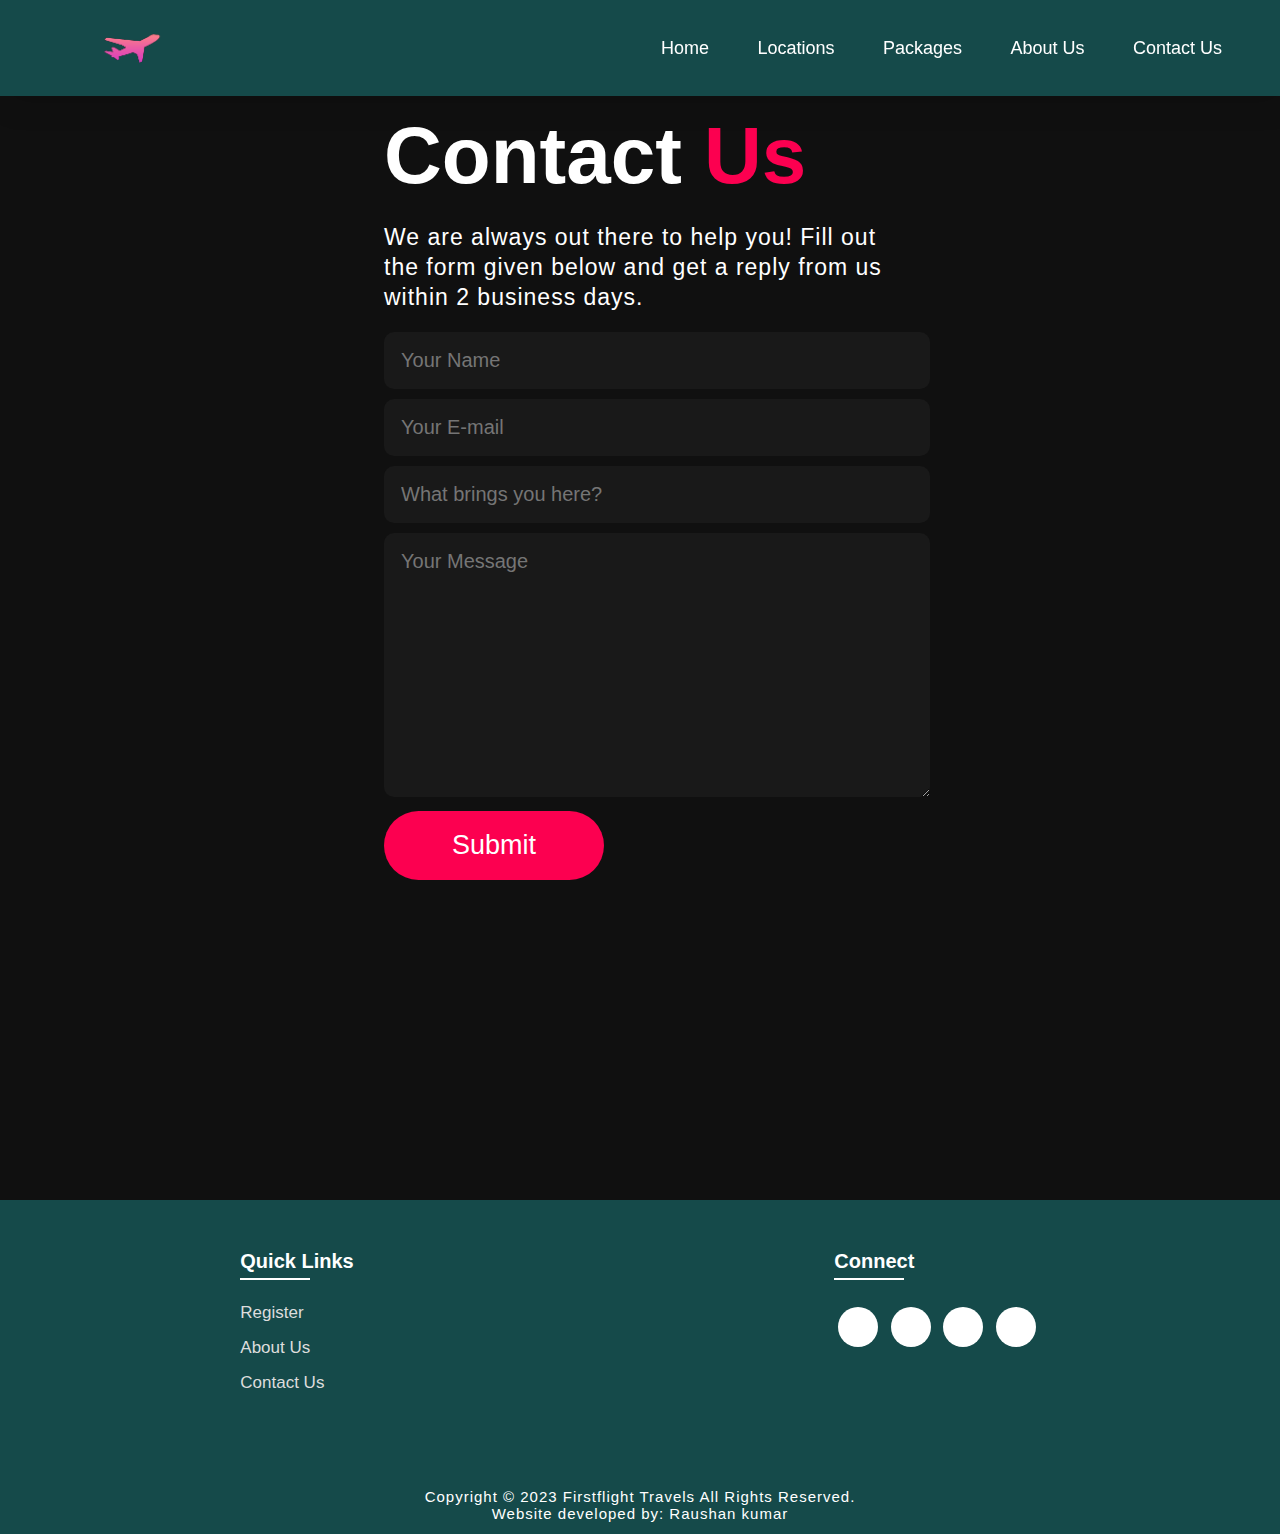
==== contact.html @ aeb1c3f0 "Add files via upload" ====
<!DOCTYPE html>
<html lang="en">
<head>
    <meta charset="UTF-8">
    <meta http-equiv="X-UA-Compatible" content="IE=edge">
    <meta name="viewport" content="width=device-width, initial-scale=1.0">
    <title>Contact Us</title>
    <link rel="icon" href="./files/logo.png">
    <link rel="stylesheet" type="text/css" href="css/style.css">
    <!-- <link rel="preconnect" href="https://fonts.googleapis.com">
    <link rel="preconnect" href="https://fonts.gstatic.com" crossorigin>
    <link href="https://fonts.googleapis.com/css2?family=Paytone+One&family=Poppins:wght@100;200;300;400;500;600;700;800;900&display=swap" rel="stylesheet">   
    <link rel="stylesheet"
    href="https://unpkg.com/boxicons@latest/css/boxicons.min.css"> -->
    
</head>

<body class="contactbody">
           <nav>
            <img src="./files/logo.png" class="logo" alt="Logo" title="FirstFlight Travels">

            <ul class="navbar">
                <li>
                    <a href="./index.html">Home</a>
                    <a href="./index.html#locations">Locations</a>
                    <a href="./index.html#package">Packages</a>
                    <a href="./about.html">About Us</a>
                    <a href="./contact.html">Contact Us</a>
                </li>
            </ul>
        </nav>

        <section class="contact">
            <div class="contact-form">
                <h1>Contact <span>Us</span></h1>
                <p>We are always out there to help you! Fill out the form given below and get a reply from us within 2 business days.</p>
            <form action="">
                <input type="text" name="myname" placeholder="Your Name" required>
                <input type="email" name="email" placeholder="Your E-mail" required>
                <input type="text" name="subject" placeholder="What brings you here?" required>
                <textarea name="message" cols="30" rows="10" placeholder="Your Message" required></textarea>
                <input type="submit" value="Submit" class="submit-btn">
            </form>
            </div>
            
        </section>

<!-- Footer -->

<section class="footer">
    <div class="foot">
        <div class="footer-content">
            
            <div class="footlinks">
                <h4>Quick Links</h4>
                <ul>
                    <li><a href="./register.html">Register</a></li>
                    <li><a href="./about.html">About Us</a></li>
                    <li><a href="./contact.html">Contact Us</a></li>
                </ul>
            </div>

            <div class="footlinks">
                <h4>Connect</h4>
                <div class="social">
                    <a href="https://www.facebook.com/raushan.sharma.39395?mibextid=ZbWKwL" target="_blank"><i class='bx bxl-facebook'></i></a>
                    <a href="hhttps://instagram.com/raushan_sharma1511?igshid=ZDdkNTZiNTM=" target="_blank"><i class='bx bxl-instagram' ></i></a>
                    <a href="https://twitter.com/raushan_kr15?t=lNfXRsuqZn_GkX1lxOhUZg&s=08" target="_blank"><i class='bx bxl-twitter' ></i></a>
                    <a href="https://www.linkedin.com/in/raushan-kumar-1a338a228" target="_blank"><i class='bx bxl-linkedin' ></i></a>
                   
                </div>
            </div>
            
        </div>
    </div>

    <div class="end">
        <p>Copyright © 2023 Firstflight Travels All Rights Reserved.<br>Website developed by: Raushan kumar</p>
    </div>
</section>

</body>
</html>
---- css/style.css ----
*{
    padding:0;
    margin:0;
    box-sizing:border;
    font-family:'Poppins',sans-serif;
    text-decoration: none;
    list-style: none;
}

html {
    scroll-behavior: smooth;
scroll-padding-top: 4em;
}
/* Home page */

.banner{
    width:100%;
    height: 100vh;
    overflow: hidden;
    display: flex;
    justify-content: center;
    align-items: center;
    /* background-image: url(/files/hero-bg.webp); */
    background-repeat: no-repeat;
    background-size: cover;
    background-position: center;
    
}

.banner video{
    position: absolute;
    top: 0;
    left: 0;
    object-fit: cover;
    width: 100%;
    height: 100%;
    pointer-events: none;
}

.content{
    position: relative;
    z-index: 1;
    width: 100%;
    height: 100vh;
    background-image: linear-gradient(rgba(1, 0, 5, 0.3),rgba(4, 1, 17, 0.3));



}

nav{
    width: 100%;
    position: fixed;
    background-color: rgb(21, 74, 74);
    box-shadow: 5px 5px 30px rgba(0, 0, 0, 15%);
    display: flex;
    align-items: center;
    justify-content: space-between;
}

nav .logo{
    width: 60px;
    margin: 2vh;
    margin-left: 8%;
}

nav ul li{
    list-style: none;
    display: inline-block;
    margin-left: 40px;
}

.navbar{
    display: flex;
    margin-right: 4vh;
}

.navbar a{
    color: white;
    font-size: 18px;
    padding: 10px 22px;
    border-radius: 4px;
    font-weight: 500;   
    text-decoration: none;
    transition: ease 0.40s;
}

.navbar a:hover,.navbar a.active{
    background: cadetblue;
    color: black;
    box-shadow: 5px 10px 20px rgb(85 85 85 / 20%);
    border-radius: 10px;
}

nav ul li a{
    text-decoration: none;
    color: rgb(255, 255, 255);
    font-size: 17px;
}

.title{
    text-decoration: none;
    /* display: inline-block; */
    font-size: 4vh;
    color: rgb(255, 255, 255);
    padding: 14px 17px;
    margin-top: 32vh;
    text-align: center;
    vertical-align: center;
}

.title h1{
    font-size: 10vh;
    text-shadow: 2px black;
    transition: ease 0.3s;
}

.title h1:hover{
    color:transparent;
    -webkit-text-stroke: 1px white;
    
}

.button{
    display: inline-block;
    margin-top:5vh;
    font-size: 25px;
    padding: 10px 30px;
    color: rgb(21, 74, 74);
    /* background-color:rgb(164, 44, 44); */
    background-color: white;
    border-radius: 20px;
    text-decoration: none;
    transition: ease 0.30s;
}

.button:hover{
    transform: scale(1.1);
    color: white;
    background-color: rgb(21, 74, 74);
    /* border: 2px solid rgb(42, 37, 68); */
    box-shadow: 5px 10px 30px rgba(0, 0, 0, 0.4);
    padding: 10px 30px;
}

/* Services */

.text h2{
    font-size: 40px;
    font-weight: 650;
    margin-top: 40px;
    margin-bottom: 10px;
    line-height: 2;
    text-align: center;
}

.rowitems{
    display: grid;
    grid-template-columns: repeat(auto-fit,minmax(100px,auto));
    gap: 25px;
    align-items: center;
    text-align: center;
    margin-top: 20px;
    margin-left: 30px ;
    margin-right: 30px;
    margin-bottom:10px ;
}

.container-box{
    border: 1px solid #d3d3d3;
    border-radius: 5px;
    padding: 50px 10px;
    transition: all 0.7s ease 0s;
    cursor: pointer;
}

.container-image img{
    height: 100px;
    width: 100px;
    padding: 10px;
    margin-bottom: 15px;
}

.container-box h4{
    font-size: 20px;
    margin-bottom: 5px;
    font-weight: 550;
}

.container-box p{
    font-size: 16px;
    color: #808080;
}

.container-box:hover{
    transform: translateX(3px);
    box-shadow: 5px 20px 50px rgba(78, 78, 78, 0.1);
    border: 1px solid transparent;
    border-radius: 0px;
}

/* Packages */

.package-title{
    text-align: center;
}

.package-title h2{
    font-size: 40px;
    font-weight: 650;
    padding-top: 75px;
    padding-bottom: 10px;
    line-height: 2;
}

.package-content{
    display: flex;
    justify-content: space-around;
    flex-wrap: wrap;
}

.image{
    position: relative;
    transition: all 0.3s cubic-bezier(0.445,0.05,0.55,0.95);
    cursor: pointer;
    filter: brightness(95%);
}

.image img{
    width: 100%;
    height: 500px;
    border-radius: 30px;
}

.image h3{
    color: white;
    position: absolute;
    font-size: 30px;
    font-weight: 600;
    text-align: center;
    top: 10px;
    right: 20px;
}

.dest-content{
    display: flex;
    flex-wrap: wrap;
    justify-content: space-between;
    align-items: center;
    padding-top: 15px;
    margin-bottom: 50px;
}

.location h4{
    font-size: 25px;
    letter-spacing: 1px;
    font-weight: 600;
    margin-bottom: 2px;
}

.pac-details li{
    font-size: 19px;
    color: #4c4c4c;
    margin-left: 15px;
    margin-bottom: 2px;
    list-style-type: disc;
}

.image:hover{
    filter: brightness(120%);
    transform: scale(1.03);
}

/* Locations */

.location-content{
    display: flex;
    justify-content: space-around;
    flex-wrap: wrap;
}

.col-content{
    position: relative;
    filter:brightness(95%);
    transition: all 0.3s cubic-bezier(0.445,0.05,0.55,0.95);

}

.col-content img{
    margin-bottom: 40px;
    height: 500px;
    border-radius: 27px;
    width: 100%;
    
}

.col-content h5{
    position: absolute;
    font-size: 25px;
    color: white;
    font-weight: 500;
    left: 20px;
    bottom: 105px;
    cursor: pointer;
}

.col-content p{
    position: absolute;
    font-size: 20px;
    color: white;
    left: 20px;
    bottom: 80px;
    cursor: pointer;
}

.col-content:hover{
    filter: brightness(120%);
    transform: scale(1.03);
    cursor: pointer;
}

/* Newsletter */

.newsletter{
    display: flex;
    flex-wrap: wrap;
    align-items: center;
    justify-content: space-around;
}

.newstext h2{
    margin-top: 100px;
    font-size: 38px;
}

.newstext p{
    font-size: 20px;
    color: #4c4c4c;
}

.newsletter form{
    margin-top: 100px;
    width: 100%;
    position: relative;
}

.newsletter form input:first-child{
    display: inline-block;
    width: 300px;
    font-size: 17px;
    outline: none;
    border: none;
    border-radius: 20px;
    padding: 20px 150px 20px 30px;
    box-shadow: 5px 10px 30px rgb(85 85 85 / 20%);
}

.newsletter form input:last-child{
    display: inline-block;
    position: absolute;
    outline: none;
    border: 2px solid transparent;
    border-radius: 20px;
    color: white;
    background-color: rgb(21, 74, 74);
    padding: 14px 30px;
    cursor: pointer;
    font-size: 17px;
    font-weight: 450;
    top: 6px;
    right: 6px;
    transition: ease 0.30s;
}

.newsletter form input:last-child:hover{
    border: 2px solid rgb(21, 74, 74);
    background-color: white;
    color: rgb(21, 74, 74);
}


/* Footer */

.footer{
    margin-top: 80px;
    background-color: rgb(21, 74, 74);
}

.foot{
    padding: 20px 0;
}

.footer-content{
    display: flex;
    flex-wrap: wrap;
    justify-content: space-around;
    
}

.footlinks h4{
    margin-top: 30px;
    font-size: 20px;
    font-weight: 600;
    color: white;
    margin-bottom: 30px;
    position: relative;
}


.footlinks h4::before{
    content: "";
    position: absolute;
    height: 2px;
    width: 70px;
    left: 0;
    bottom: -7px;
    background: white;
}

.footlinks ul li{
    margin-bottom: 15px;
}

.footlinks ul li a{
    font-size: 17px;
    color: #dddddd;
    display: block;
    transition: ease 0.30s;
}

.footlinks ul li a:hover{
    transform: translate(6px);
    color: white;
}

.social a{
    font-size: 25px;
    margin: 4px;
    height: 40px;
    width: 40px;
    color: rgb(21, 74, 74);
    background-color: white;
    display: inline-flex;
    justify-content: center;
    align-items: center;
    border-radius: 20px;
    transition: ease 0.30s;
}

.social a:hover{
    transform: scale(1.2);
}

.end{
    text-align: center;
    padding-top: 60px;
    padding-bottom: 12px;
}

.end p{
    font-size: 15px;
    color: white;
    letter-spacing: 1px;
    font-weight: 300;
}

/* About Us */

.aboutbody{
    background-color: #191919;
}

.about{
    width: 100%;
    padding: 78px 0px;
}

.about img{
    height: auto;
    width: 400px;
}

.abt-text{
    width: 500px;
}

.abt-text h1{
    font-size: 70px;
    color: white;
    margin-bottom: 20px;
    letter-spacing: 1px;
}

.abt-text h1 span{
    color: #fc0050;
    letter-spacing: 1px;
}

.abt-text p{
    color: white;
    font-size: 24px;
    margin-bottom: 45px;
    line-height: 30px;
    letter-spacing: 1px;
}

.main{
    width: 1130px;
    max-width: 95%;
    margin: 0 auto;
    display: flex;
    align-items: center;
    justify-content: space-around;
}

.connectbtn{
    display: inline-block;
    background-color: #fc0050;
    font-size: 18px;
    color: white;
    font-weight: bold;
    padding: 13px 30px;
    border-radius: 30px;
    transition: ease 0.4s;
    border: 2px solid transparent;
    letter-spacing: 1px;
}

.connectbtn:hover{
    background-color: transparent;
    border: 2px solid #fc0050;
    transform: scale(1.1);
}

.connect-section{
    margin-top: 26px;
}


.social-icons a{
    height: 40px;
    width: 40px;
    margin: 4px;
    font-size: 30px;
    color: #101010;
    background-color: white;
    border-radius: 20px;
    display: inline-flex;
    justify-content: center;
    align-items: center;
    transition: ease 0.30s;
}

.social-icons a:hover{
    transform: scale(1.2);
}

/* Contact Us */

.contactbody{
    background-color: #101010;
    background-repeat: no-repeat;
    background-size: cover;
    
}

.contact{
    padding: 110px 30%;
    height: 100%;
    min-height: 100vh;
}

.contact-form h1{
    font-size: 80px;
    color: white;
    margin-bottom: 20px;
}

.contact-form h1 span{
    color:#fc0050;
}

.contact-form p{
    color: white;
    line-height: 30px;
    letter-spacing: 1px;
    font-size: 23px;
    margin-bottom: 20px;
}


.contact-form form input,form textarea{
    width: 100%;
    padding: 17px;
    border: none;
    outline: none;
    background-color: #191919;
    font-size: 20px;
    color: white;
    margin-bottom: 10px;
    border-radius: 10px;
}

.contact-form form .submit-btn{
    display: inline-block;
    background-color: #fc0050;
    font-size: 27px;
    font-weight: 600px;
    border: 2px solid transparent;
    border-radius: 40px;
    width: 220px;
    cursor: pointer;
    transition: ease 0.30s;

}

.contact-form form .submit-btn:hover{
    border: 2px solid #fc0050;
    background-color: transparent;
    transform: scale(1.1);

}

/* Registration Form */

.register-body{
    background-color: #101010;
    background-repeat: no-repeat;
    background-size: cover;

}

.registration{
    padding: 110px 30%;
    height: 100%;
    min-height: 100vh;
}

.register-form h1{
    font-size: 80px;
    color: white;
    margin-bottom: 20px;
}
.register-form h1 span{
    color: #fc0050;
}

.register-form{
    color: white;
    font-size: 20px;
}

.register-form form input{
    color: white;
    padding: 17px;
    background-color: #191919;
    font-size: 20px;
    outline: none;
    border: none;
    border-radius: 10px;
    margin-bottom: 20px;
    
}
.register-form h4{
    font-size: 22px;
    font-weight: 500;
    margin-top: 20px;
    color: #fc0050;
}


.register-form form .submitbtn{
    display: inline-block;
    background-color: #fc0050;
    font-size: 27px;
    font-weight: 600px;
    border: 2px solid transparent;
    border-radius: 60px;
    width: 220px;
    cursor: pointer;
    transition: ease 0.30s;
}

.register-form form .submitbtn:hover{
    border: 2px solid #fc0050;
    background-color: transparent;
    transform: scale(1.1);
}


.location-body{
    background-color: #191919;
    color: white;
}

.location-section{
    padding: 110px;
    height: 100%;
    min-height: 100vh;
}

.location-heading h1{
    margin-top: 20px;
    font-size: 60px;
    margin-bottom: 20px;
}

.location-heading h1 span{
    color: #fc0050;
}

.location-detail h1{
    padding-top: 60px;
    color: #fc0050;
    font-size: 40px;
}

.location-detail p{
    font-size: 20px;
    margin-top: 40px;
    margin-bottom: 10px;
}

.location-img img{
    height: 400px;
    width: 400px;
    margin-top: 30px;
    margin-bottom: 30px;
}

.stars i{
    font-size: 20px;
    color: rgb(197, 167, 44);
}
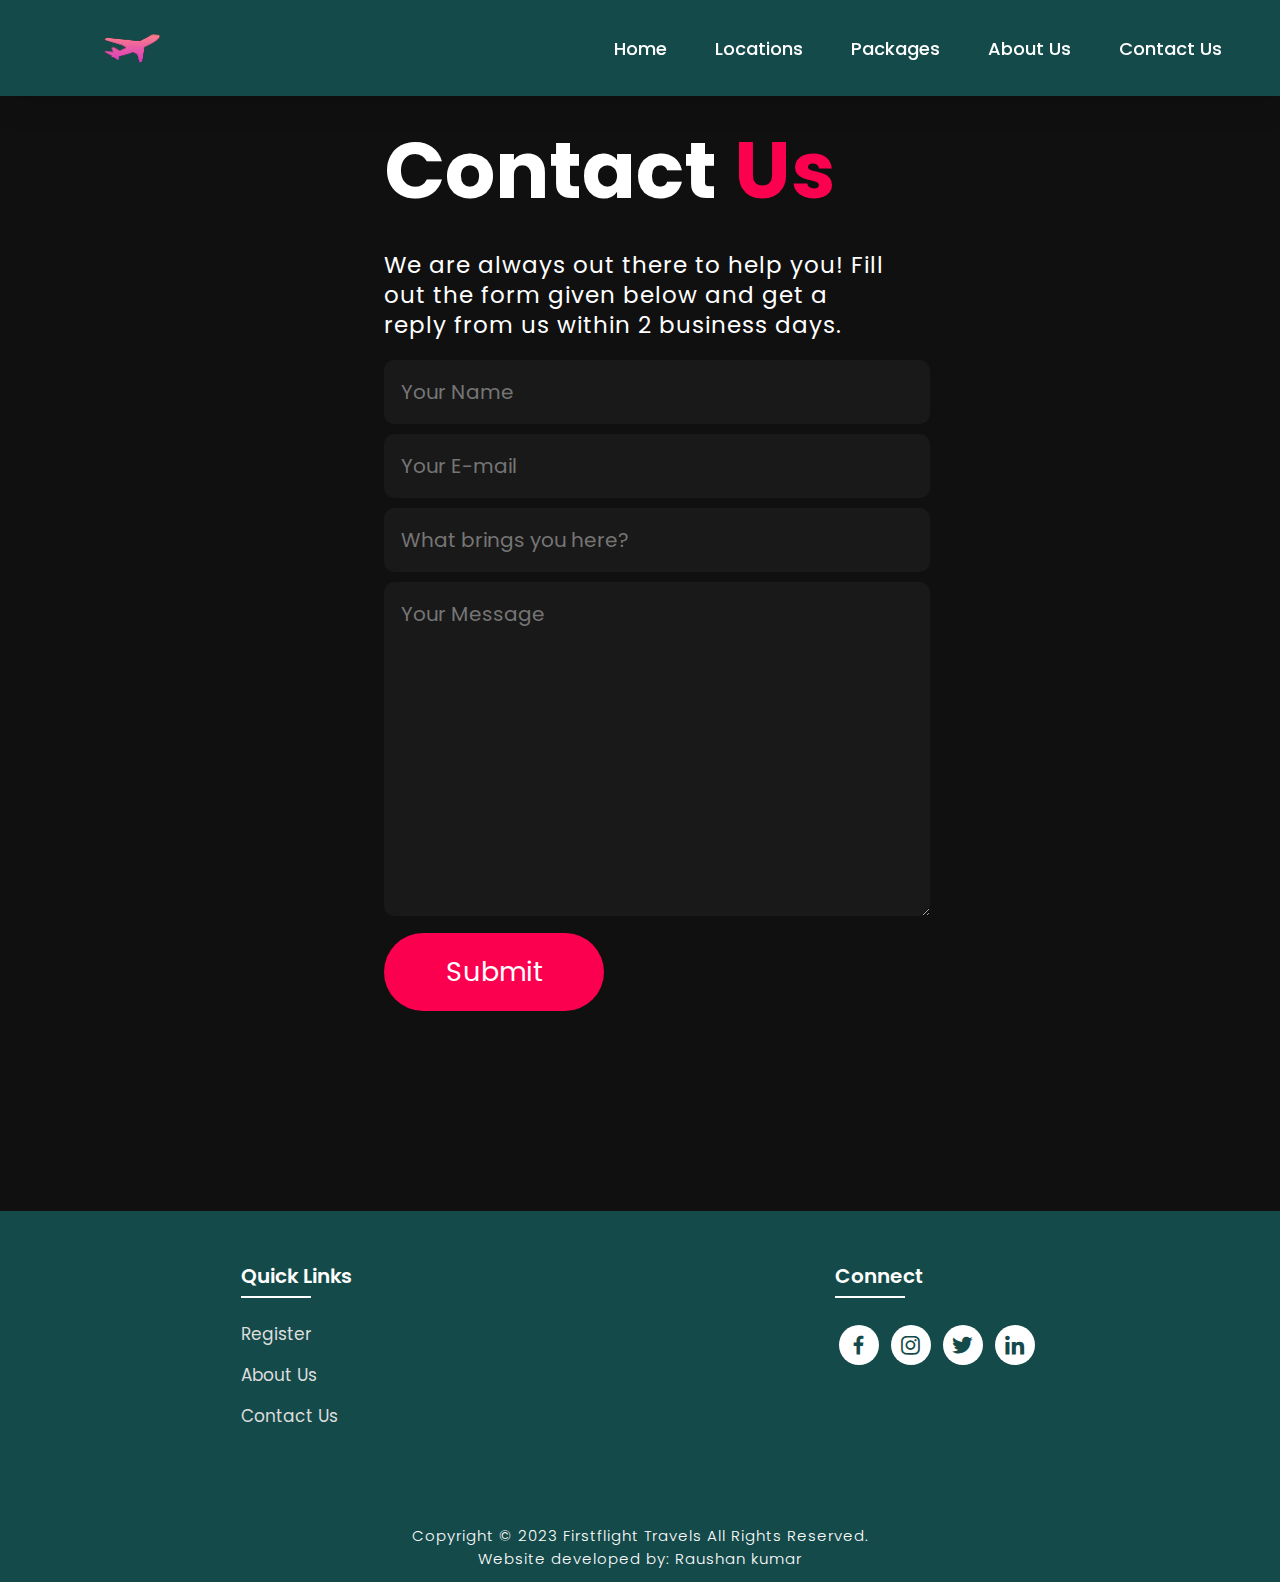
==== commit 4cd3bc09: "Update contact.html" ====
--- a/contact.html
+++ b/contact.html
@@ -7,11 +7,11 @@
     <title>Contact Us</title>
     <link rel="icon" href="./files/logo.png">
     <link rel="stylesheet" type="text/css" href="css/style.css">
-    <!-- <link rel="preconnect" href="https://fonts.googleapis.com">
+     <link rel="preconnect" href="https://fonts.googleapis.com">
     <link rel="preconnect" href="https://fonts.gstatic.com" crossorigin>
     <link href="https://fonts.googleapis.com/css2?family=Paytone+One&family=Poppins:wght@100;200;300;400;500;600;700;800;900&display=swap" rel="stylesheet">   
     <link rel="stylesheet"
-    href="https://unpkg.com/boxicons@latest/css/boxicons.min.css"> -->
+    href="https://unpkg.com/boxicons@latest/css/boxicons.min.css">
     
 </head>
 
@@ -80,4 +80,4 @@
 </section>
 
 </body>
-</html>+</html>
